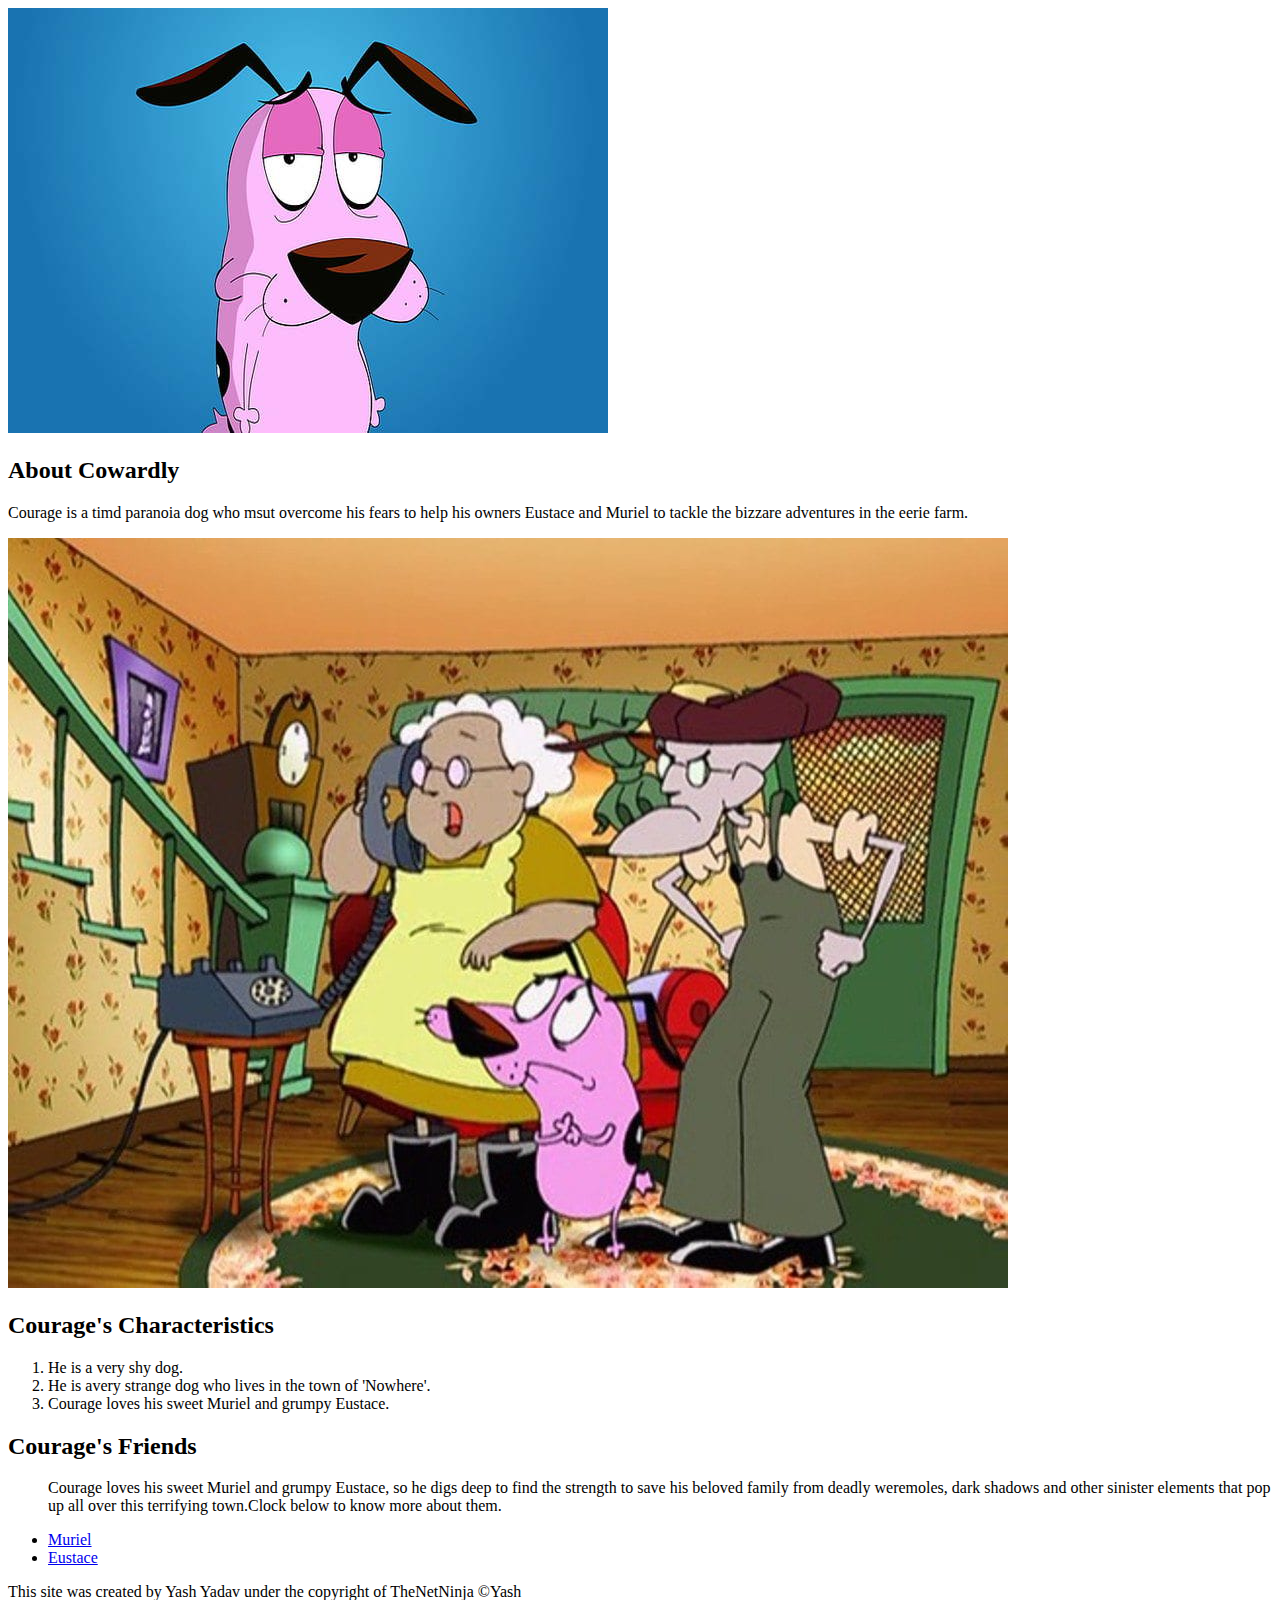
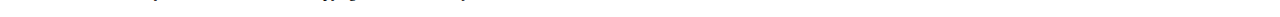
==== index.html @ f9186439 "Added html and character pictures" ====
<!DOCTYPE html>
<html>
<head>
    <link rel="icon" href="img/courageee.jpeg">
<title>Courage The Cowardly Dog</title>
</head>
<body>
    <img src="img/courageee.jpeg" >
    <title>Courage The Cowardly Dog</title>
    <main>
<h2>About Cowardly</h2>
<p>Courage is a timd paranoia dog who msut overcome his fears to help his owners Eustace and Muriel to tackle the bizzare adventures in the eerie farm.</p>
<img src="img\big.jpeg" >
<h2>Courage's Characteristics</h2>
<ol>
<li>He is a very shy dog.</li>
<li>He is avery strange dog who lives in the town of 'Nowhere'.</li>
<li>Courage loves his sweet Muriel and grumpy Eustace.</li>
</ol>
<h2>Courage's Friends</h2>
 <ul>
<p>Courage loves his sweet Muriel and grumpy Eustace, so he digs deep to find the strength to save his beloved family from deadly weremoles, dark shadows and other sinister elements that pop up all over this terrifying town.Clock below to know more about them.</p>
<li > <a target="_blank" href="https://courage.fandom.com/wiki/Muriel_Bagge">Muriel</a></li>
<li > <a target="_blank" href="https://courage.fandom.com/wiki/Eustace_Bagge">Eustace</a></li>

 </ul>
</main>
    <footer>
<p>This site was created by Yash Yadav under the copyright of TheNetNinja &copy;Yash</p>

    </footer>
    
</body>
</html>
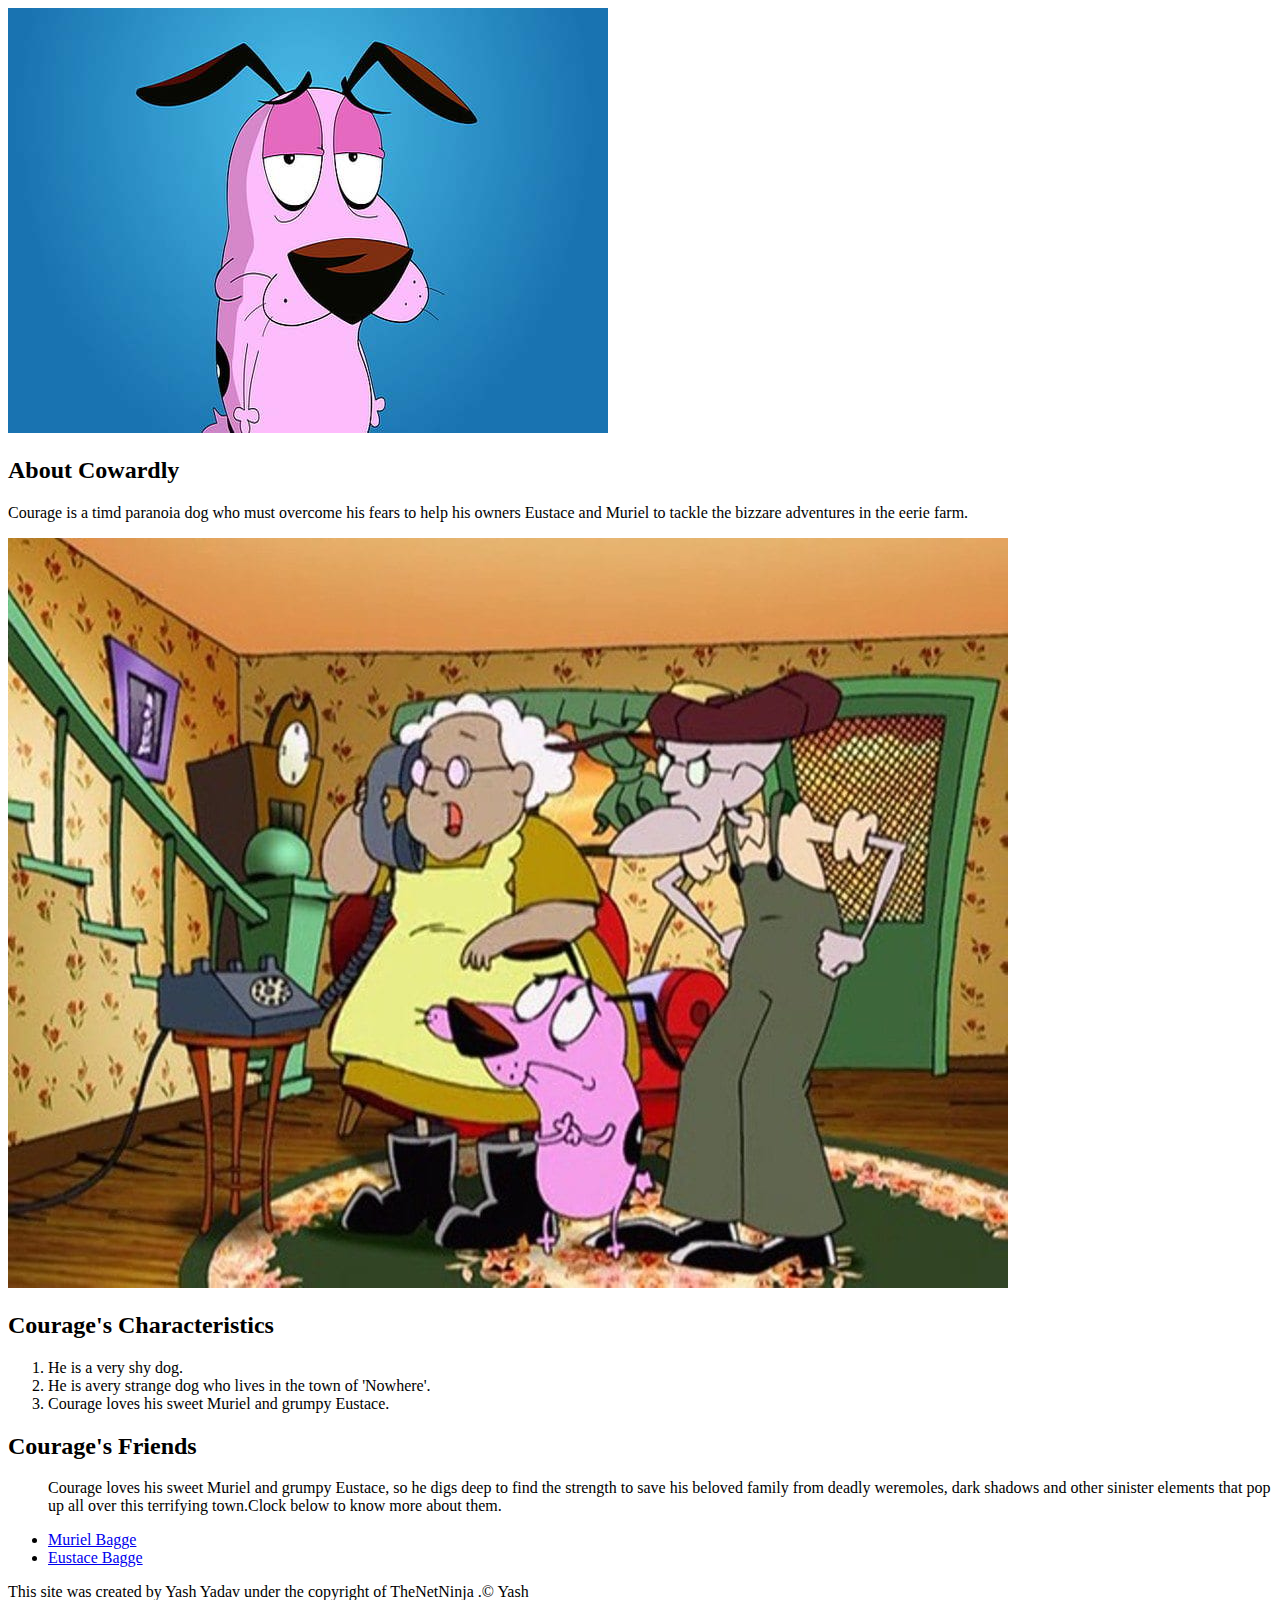
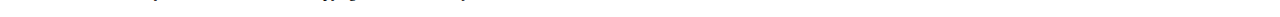
==== commit fb13a51d: "some basic changes.(spacing and indentation." ====
--- a/index.html
+++ b/index.html
@@ -9,7 +9,7 @@
     <title>Courage The Cowardly Dog</title>
     <main>
 <h2>About Cowardly</h2>
-<p>Courage is a timd paranoia dog who msut overcome his fears to help his owners Eustace and Muriel to tackle the bizzare adventures in the eerie farm.</p>
+<p>Courage is a timd paranoia dog who must overcome his fears to help his owners Eustace and Muriel to tackle the bizzare adventures in the eerie farm.</p>
 <img src="img\big.jpeg" >
 <h2>Courage's Characteristics</h2>
 <ol>
@@ -20,13 +20,13 @@
 <h2>Courage's Friends</h2>
  <ul>
 <p>Courage loves his sweet Muriel and grumpy Eustace, so he digs deep to find the strength to save his beloved family from deadly weremoles, dark shadows and other sinister elements that pop up all over this terrifying town.Clock below to know more about them.</p>
-<li > <a target="_blank" href="https://courage.fandom.com/wiki/Muriel_Bagge">Muriel</a></li>
-<li > <a target="_blank" href="https://courage.fandom.com/wiki/Eustace_Bagge">Eustace</a></li>
+<li > <a target="_blank" href="https://courage.fandom.com/wiki/Muriel_Bagge">Muriel Bagge </a></li>
+<li > <a target="_blank" href="https://courage.fandom.com/wiki/Eustace_Bagge">Eustace Bagge </a></li>
 
  </ul>
 </main>
     <footer>
-<p>This site was created by Yash Yadav under the copyright of TheNetNinja &copy;Yash</p>
+<p>This site was created by Yash Yadav under the copyright of TheNetNinja .&copy; Yash</p>
 
     </footer>
     
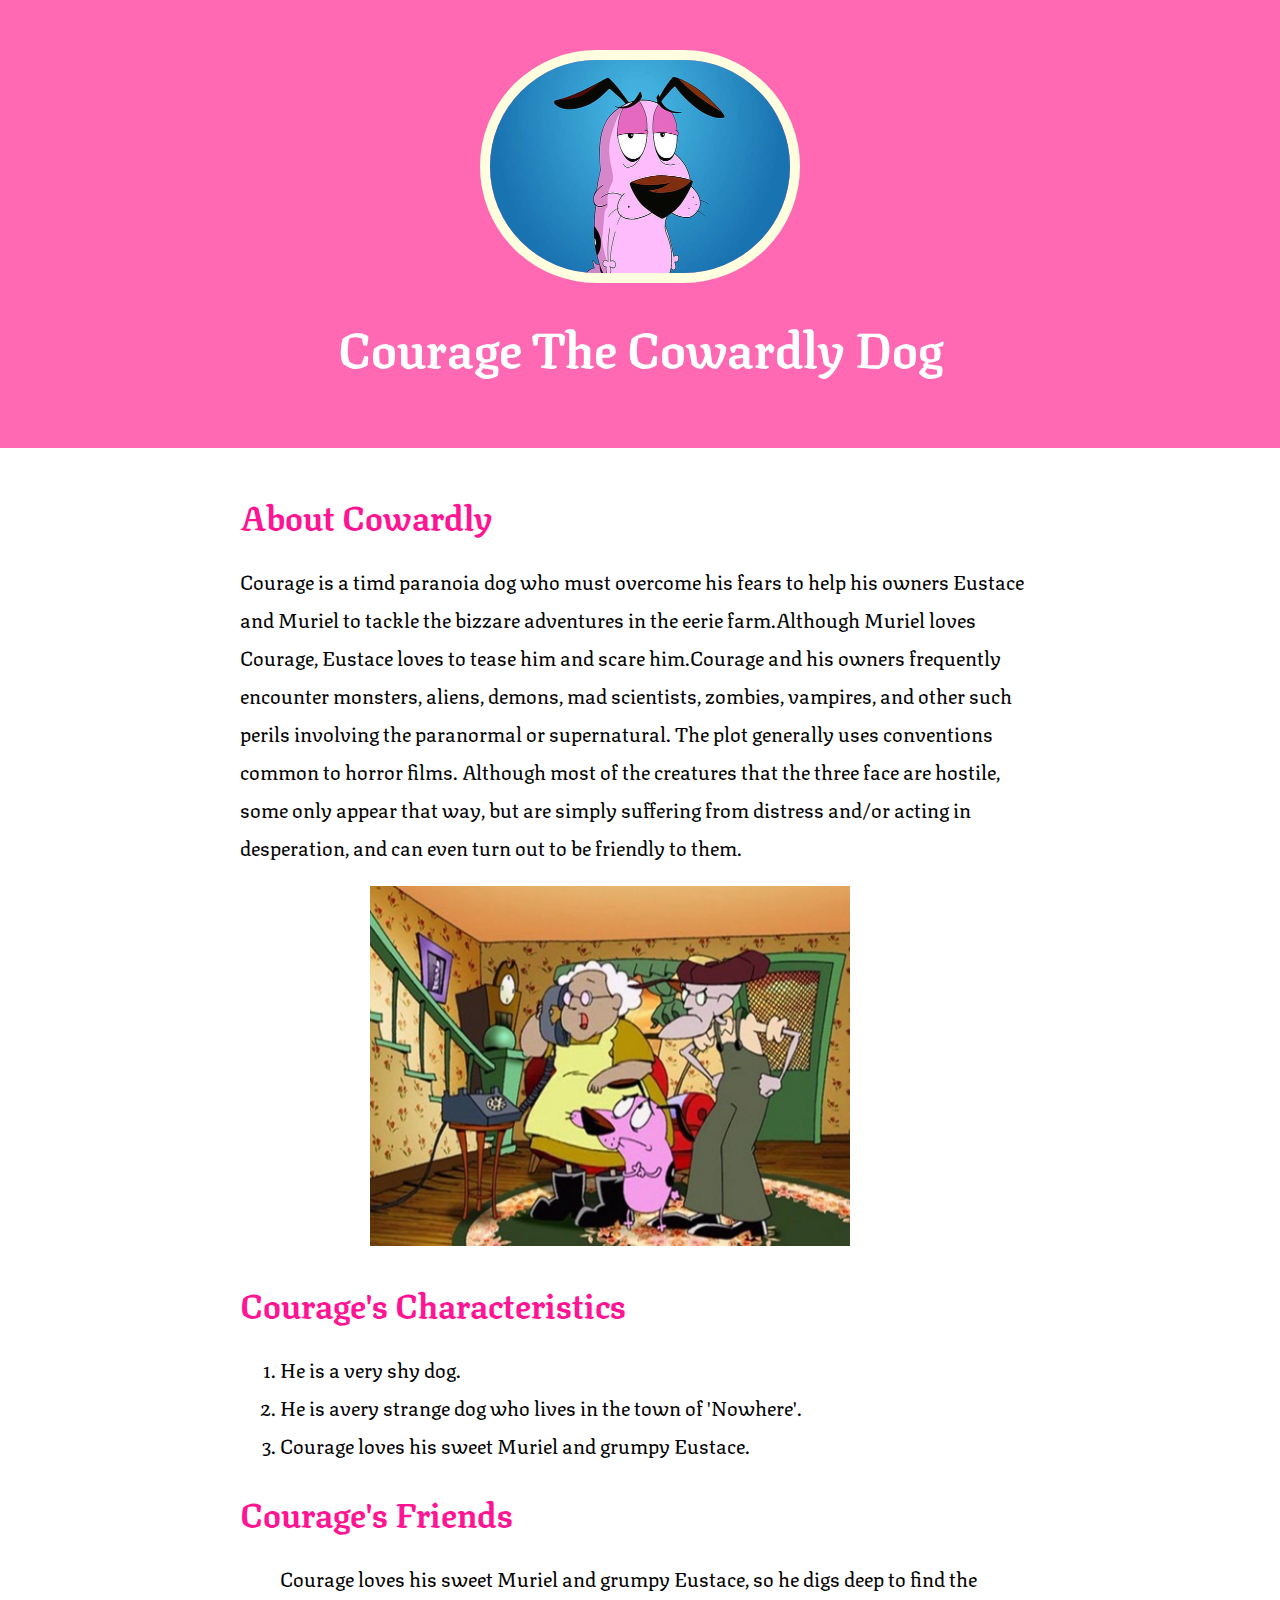
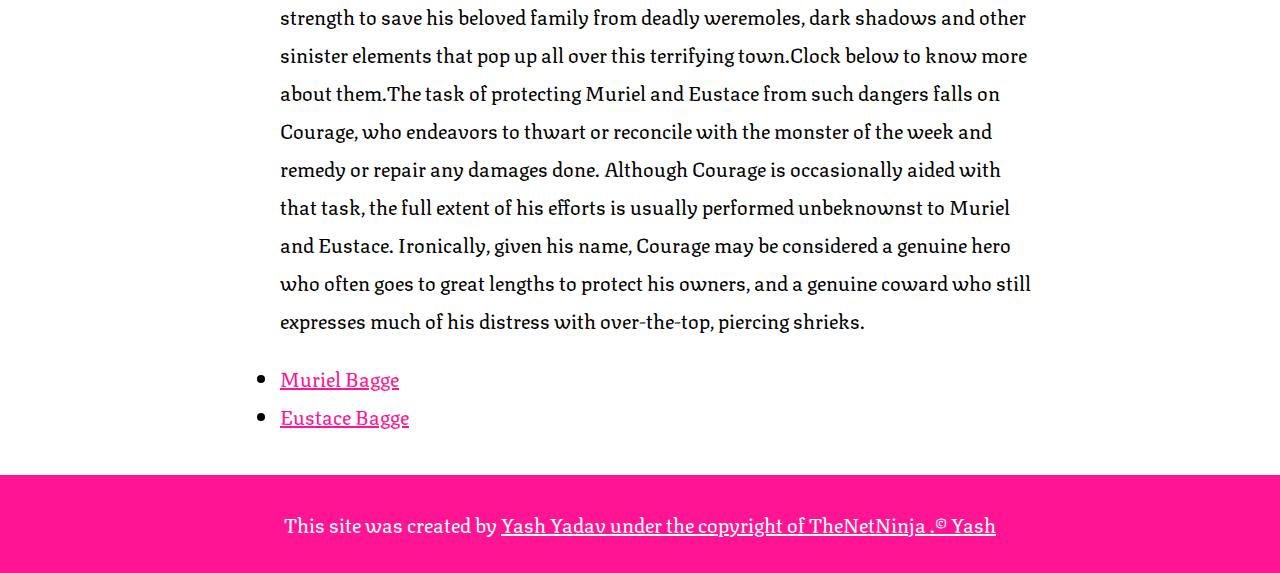
==== commit cbb9871d: "did many changes" ====
--- a/index.html
+++ b/index.html
@@ -3,13 +3,21 @@
 <head>
     <link rel="icon" href="img/courageee.jpeg">
 <title>Courage The Cowardly Dog</title>
+<link rel="preconnect" href="https://fonts.gstatic.com">
+<link rel="preconnect" href="https://fonts.gstatic.com">
+<link href="https://fonts.googleapis.com/css2?family=Texturina:wght@300&display=swap" rel="stylesheet">
+<link rel="stylesheet" href="styles.css">
 </head>
 <body>
-    <img src="img/courageee.jpeg" >
-    <title>Courage The Cowardly Dog</title>
+    <header>
+    <img src="img/courageee.jpeg" > 
+
+<h1>Courage The Cowardly Dog</h1>
+</header>
     <main>
 <h2>About Cowardly</h2>
-<p>Courage is a timd paranoia dog who must overcome his fears to help his owners Eustace and Muriel to tackle the bizzare adventures in the eerie farm.</p>
+<p>Courage is a timd paranoia dog who must overcome his fears to help his owners Eustace and Muriel to tackle the bizzare adventures in the eerie farm.Although Muriel loves Courage, Eustace loves to tease him and scare him.Courage and his owners frequently encounter monsters, aliens, demons, mad scientists, zombies, vampires, and other such perils involving the paranormal or supernatural. The plot generally uses conventions common to horror films. Although most of the creatures that the three face are hostile, some only appear that way, but are simply suffering from distress and/or acting in desperation, and can even turn out to be friendly to them.
+</p>
 <img src="img\big.jpeg" >
 <h2>Courage's Characteristics</h2>
 <ol>
@@ -19,14 +27,14 @@
 </ol>
 <h2>Courage's Friends</h2>
  <ul>
-<p>Courage loves his sweet Muriel and grumpy Eustace, so he digs deep to find the strength to save his beloved family from deadly weremoles, dark shadows and other sinister elements that pop up all over this terrifying town.Clock below to know more about them.</p>
+<p class="posi">Courage loves his sweet Muriel and grumpy Eustace, so he digs deep to find the strength to save his beloved family from deadly weremoles, dark shadows and other sinister elements that pop up all over this terrifying town.Clock below to know more about them.The task of protecting Muriel and Eustace from such dangers falls on Courage, who endeavors to thwart or reconcile with the monster of the week and remedy or repair any damages done. Although Courage is occasionally aided with that task, the full extent of his efforts is usually performed unbeknownst to Muriel and Eustace. Ironically, given his name, Courage may be considered a genuine hero who often goes to great lengths to protect his owners, and a genuine coward who still expresses much of his distress with over-the-top, piercing shrieks.</p>
 <li > <a target="_blank" href="https://courage.fandom.com/wiki/Muriel_Bagge">Muriel Bagge </a></li>
 <li > <a target="_blank" href="https://courage.fandom.com/wiki/Eustace_Bagge">Eustace Bagge </a></li>
 
  </ul>
 </main>
     <footer>
-<p>This site was created by Yash Yadav under the copyright of TheNetNinja .&copy; Yash</p>
+<p>This site was created by <a target="-blank" href="https://github.com/yashyadav-create">Yash Yadav under the copyright of TheNetNinja .&copy; Yash</p>
 
     </footer>
     
--- a/styles.css
+++ b/styles.css
@@ -0,0 +1,64 @@
+body{
+    margin:0;
+    font-family: 'Texturina', serif;
+
+    font-size: 20px;
+    line-height: 38px;
+
+}
+header{
+    background-color: #FF69B4;
+    text-align: center;
+    padding-top: 50px;
+    padding-bottom:50px;
+}
+header h1{
+    color:white;
+    font-size:50px;
+}
+header img{
+    border-radius: 170px;
+    width: 300px;
+    border: 10px solid lightyellow;
+}
+main{
+    max-width: 800px;
+    margin: 0  auto;
+    padding: 20px ;
+}
+main img{
+max-width:60%;
+margin: 0 130px;
+
+
+}
+h2{
+    font-size: 34px;
+    color:	#FF1493;
+}
+a{
+    color:	#FF1493;
+}
+a:hover{
+    color:white;
+    background-color:#800080;  
+
+}/*this is a hover pseudo class*/
+footer{
+    text-align: center;
+    color:rgb(255, 255, 255);
+    background-color:#FF1493;  
+    padding:30px;
+  
+}
+footer a{
+  color:#ffffff;    
+}
+footer a:hover{
+    opacity: 5px;
+    background-color: transparent; 
+  }
+  footer p{
+      margin:0;
+  }
+ 